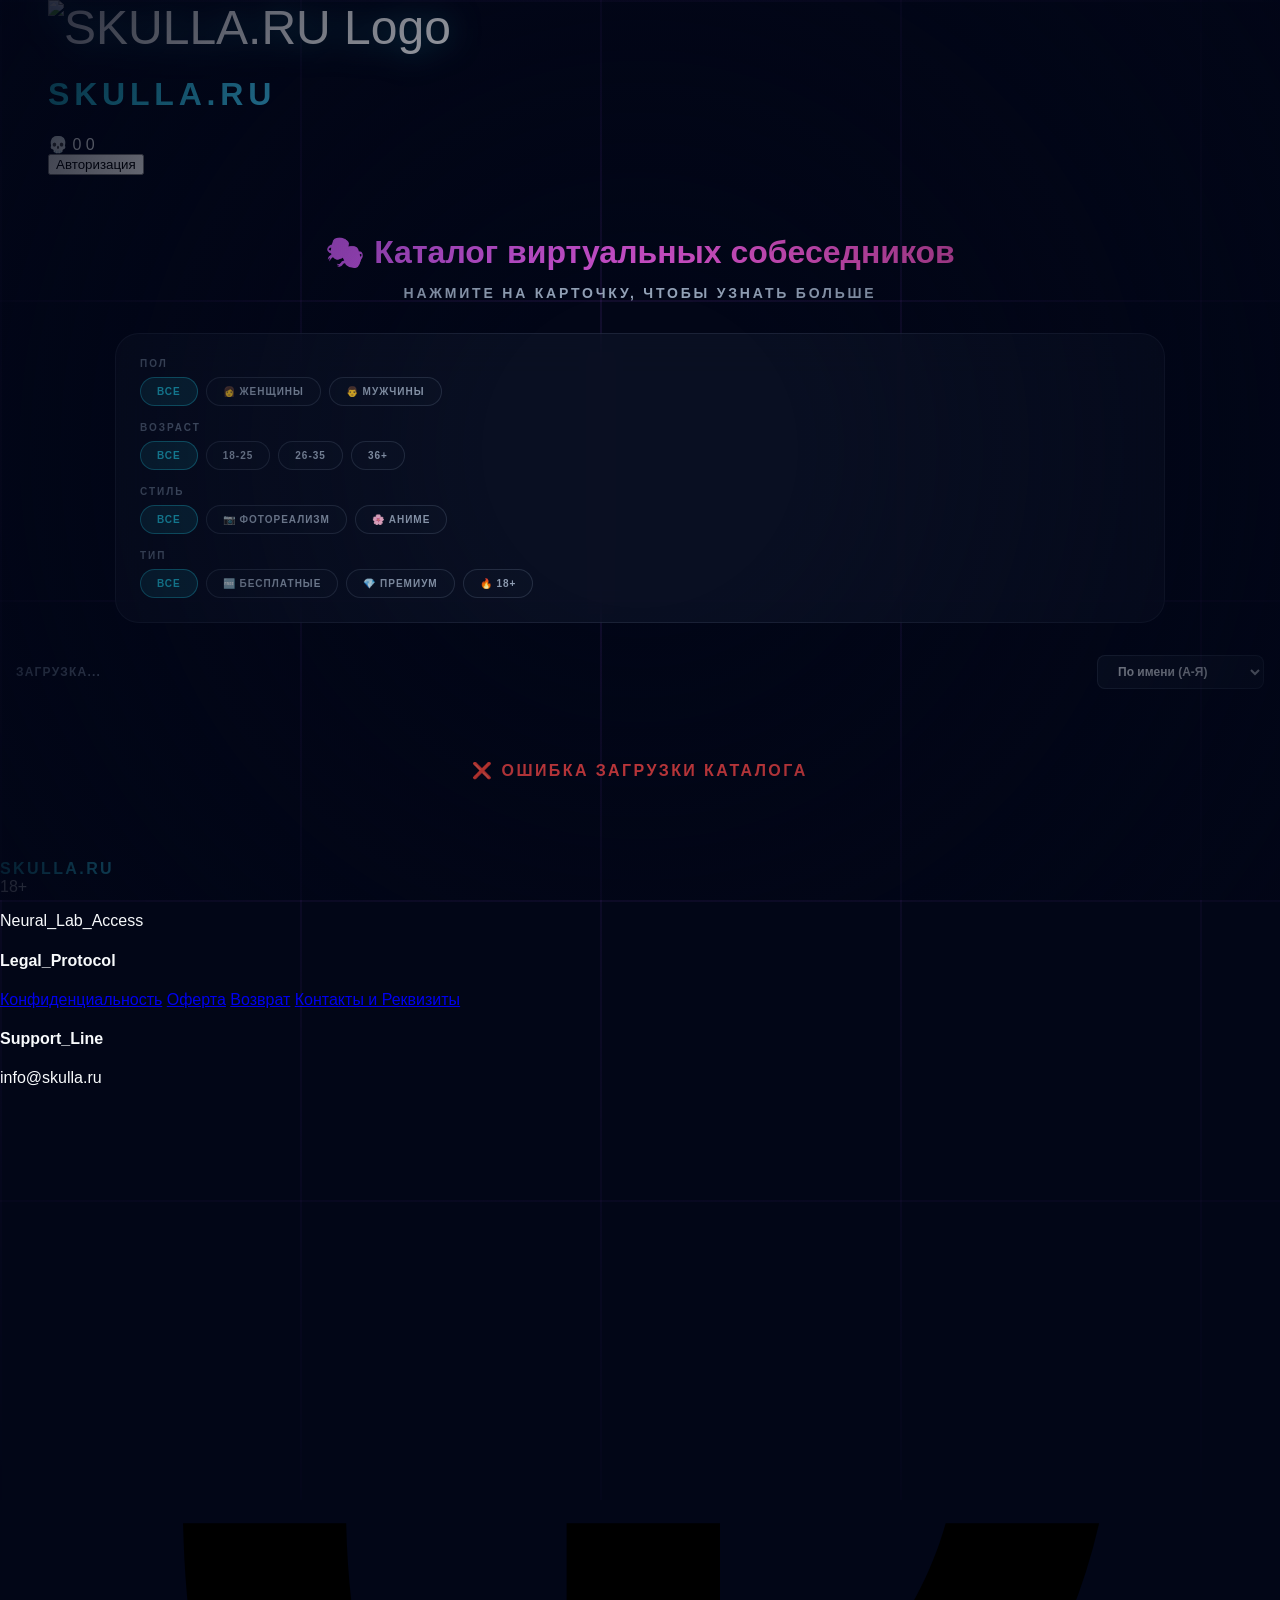
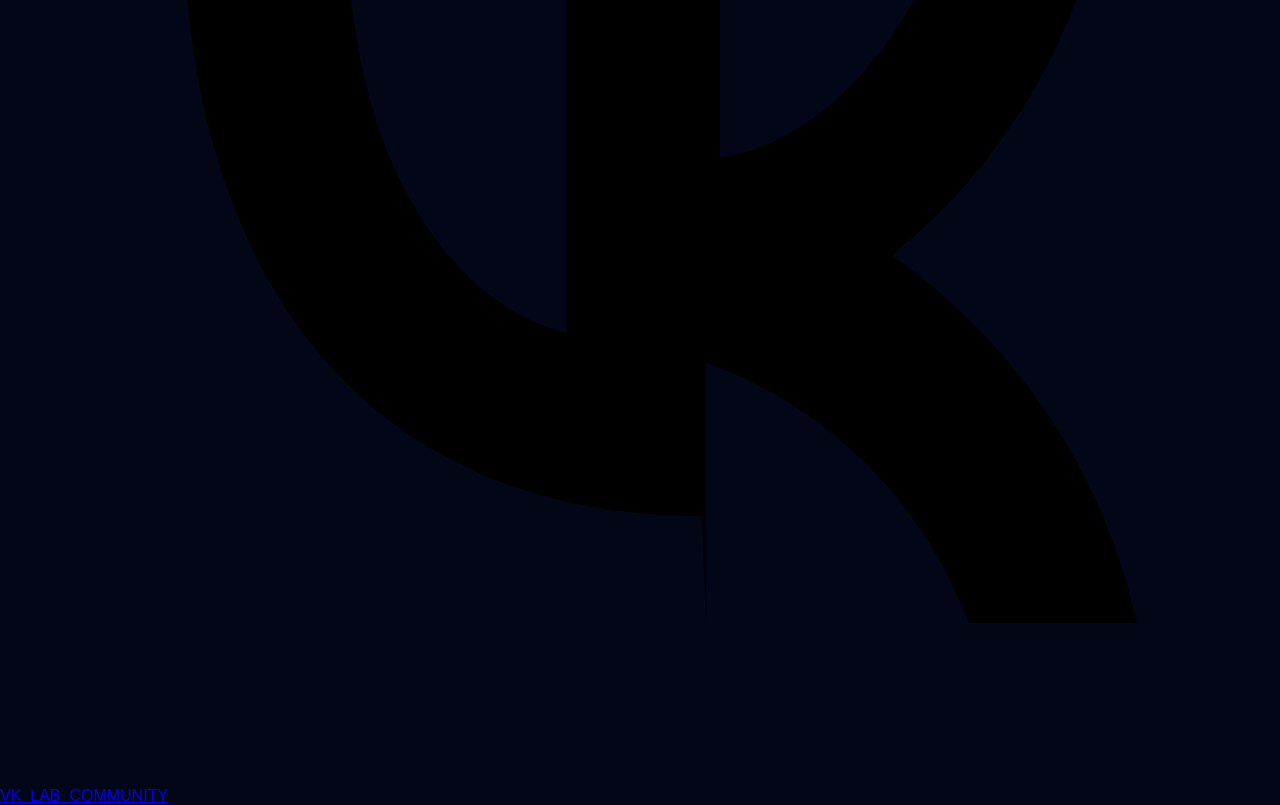
==== index.html @ 6522aa3d "Auto-update: 25.11.2026 22:09:03,23" ====
﻿<!DOCTYPE html>
<html lang="ru">
<head>
<script src="https://yastatic.net/s3/passport-sdk/autofill/v1/sdk-suggest-with-polyfills-latest.js"></script>
<script src="https://unpkg.com/@vkid/sdk@2.6.1/dist-sdk/umd/index.js"></script>

<!-- Yandex.Metrika counter -->
<script type="text/javascript">
    (function(m,e,t,r,i,k,a){
        m[i]=m[i]||function(){(m[i].a=m[i].a||[]).push(arguments)};
        m[i].l=1*new Date();
        for (var j = 0; j < document.scripts.length; j++) {if (document.scripts[j].src === r) { return; }}
        k=e.createElement(t),a=e.getElementsByTagName(t)[0],k.async=1,k.src=r,a.parentNode.insertBefore(k,a)
    })(window, document,'script','https://mc.webvisor.org/metrika/tag_ww.js?id=108990860', 'ym');

    ym(108990860, 'init', {ssr:true, webvisor:true, trackHash:true, clickmap:true, referrer: document.referrer, url: location.href, accurateTrackBounce:true, trackLinks:true});
</script>
<noscript><div><img src="https://mc.yandex.ru/watch/108990860" style="position:absolute; left:-9999px;" alt="" /></div></noscript>
<!-- /Yandex.Metrika counter -->

<!-- Стандартный фавикон -->
<link rel="icon" href="/static/favicon.ico" type="image/x-icon">
<link rel="icon" type="image/png" sizes="32x32" href="/static/favicons/favicon-32x32.png">
<link rel="icon" type="image/png" sizes="16x16" href="/static/favicons/favicon-16x16.png">

<!-- Для iPhone -->
<link rel="apple-touch-icon" href="/static/favicons/apple-touch-icon.png">

<!-- Для Android и Chrome -->
<link rel="manifest" href="/static/favicons/site.webmanifest">


    <meta charset="UTF-8">
    <meta name="viewport" content="width=device-width, initial-scale=1.0">
    <title>SKULLA.RU | AI Photo Studio</title>
    <script src="/static/tailwind.min.js"></script>
    <script src="/static/locales/i18n.js?v=1.1"></script>
    <link rel="stylesheet" href="/static/layout/header.css">
    <link rel="stylesheet" href="/static/auth/auth.css">
    <link rel="stylesheet" href="/static/economy/shop.css">
    <link rel="stylesheet" href="/static/layout/carousel.css"> 
    <link rel="stylesheet" href="/static/layout/filter.css">
    <link rel="stylesheet" href="/static/layout/footer.css">
    <style>
        @import url('https://fonts.googleapis.com');
        
        body { background-color: #020617; color: #f8fafc; overflow-x: hidden; font-family: 'Inter', sans-serif; margin: 0; min-height: 100vh; }

        /* Фоновая сетка */
        .grid-background {
            position: fixed; inset: -600px -300px; 
            background-image: linear-gradient(to right, rgba(168, 85, 247, 0.1) 2px, transparent 2px),
                              linear-gradient(to bottom, rgba(168, 85, 247, 0.1) 2px, transparent 2px);
            background-size: 300px 300px;
            mask-image: radial-gradient(circle at center, black 5%, transparent 90%);
            -webkit-mask-image: radial-gradient(circle at center, black 5%, transparent 90%);
            animation: grid-flow-down 20s linear infinite;
            pointer-events: none;
            z-index: 0; 
        }
        @keyframes grid-flow-down { from { transform: translateY(0); } to { transform: translateY(300px); } }

        .vignette { 
            position: fixed; 
            inset: 0; 
            background: radial-gradient(circle, transparent 20%, rgba(2, 6, 23, 0.9) 100%); 
            pointer-events: none; 
            z-index: 10; 
        }

        /* 1. УЛЬТИМАТИВНЫЙ НЕОНОВЫЙ ШИММЕР-ЛОГОТИП */
        .logo-neon { 
            font-weight: 900; 
            letter-spacing: 0.15em; 
            background: linear-gradient(90deg, #22d3ee, #c084fc, #22d3ee); 
            background-size: 200% auto; 
            -webkit-background-clip: text; 
            -webkit-text-fill-color: transparent; 
            animation: shimmer 4s linear infinite; 
        }

        @keyframes shimmer { 
            to { background-position: 200% center; } 
        }

        /* 2. КИНЕМАТОГРАФИЧЕСКАЯ ЛЕВИТАЦИЯ ЧЕРЕПА ЧЕРЕЗ АППАРАТНОЕ УСКОРЕНИЕ GPU */
        .skull-icon { 
            display: inline-flex;
            align-items: center;
            justify-content: center;
            position: relative;
            font-size: 3rem; 
            filter: drop-shadow(0 0 15px rgba(34, 211, 238, 0.5)); 
            animation: float 3s ease-in-out infinite; 
            will-change: transform, filter; /* 🚀 Включает GPU-ускорение в Windows-браузере для плавности! */
        }

        @keyframes float { 
            0%, 100% { 
                transform: translateY(0) rotate(-5deg); 
            } 
            50% { 
                transform: translateY(-8px) rotate(5deg); /* Слегка смягчили шаг взлета, чтобы не дергался */
            } 
        }

        /* 3. АДАПТИВНАЯ ОЧИСТКА ГРАНИЦ ДЛЯ ПОЛНОЭКРАННОГО СЛИТОГО ХЕДЕРА */
        header {
            width: 100%;
            max-width: 100%;
            overflow: visible; /* Позволяет drop-shadow свечению черепа красиво вылетать за рамки */
            margin: 0;
            padding-left: 1.5rem;
            padding-right: 1.5rem;
        }

        @media (min-width: 768px) {
            header {
                padding-left: 3rem;
                padding-right: 3rem;
            }
        }

        .fh-modal-content {
            max-width: 820px;
            width: 92%;
        }

.fh-modal-body {
  padding: 1.75rem;
  display: grid;
  grid-template-columns: 320px 1fr;
  gap: 1.5rem 1.75rem;
  align-items: start;
}

.fh-modal-body > div {
  min-width: 0;
  display: flex;
  flex-direction: column;
}

.fh-preview-photo-wrap {
  width: 100%;
  aspect-ratio: 3 / 4;
  max-height: 420px;
}

.fh-gallery {
  display: flex;
  gap: 0.5rem;
  width: 100%;
  overflow-x: auto;
  padding-bottom: 0.5rem;
}

.fh-gallery-thumb {
  flex: 0 0 72px;
  width: 72px;
  height: 72px;
}

.fh-audio {
  width: 100%;
  height: 44px;
  margin-bottom: 0;
}

.fh-modal-body > div.fh-preview-footer {
  grid-column: 1 / -1;
  display: flex;
  flex-direction: row;
  justify-content: center;
  align-items: center;
  width: 100%;
  padding-top: 0.5rem;
}


.fh-preview-chat-btn {
  width: 100%;
  max-width: 360px;
  height: 50px;
  padding: 0 1.5rem;
  display: flex;
  align-items: center;
  justify-content: center;
  gap: 0.5rem;
}

@media (max-width: 768px) {
  .fh-modal-body {
    grid-template-columns: 1fr;
  }
}

    </style>
</head>
<body>

    <div class="grid-background"></div>
    <div class="vignette"></div>


    <!-- 🎯 ДВУХЭТАЖНЫЙ B2B-ХЕДЕР ДЛЯ СЕЛЛЕРОВ (НИКАКИХ НАЕЗДОВ ТЕКСТА) -->
    <header class="w-full pt-6 pb-6 px-6 md:px-12 relative z-50">
        <div class="w-full flex flex-col gap-6">
            
            <!-- 🏢 ЭТАЖ 1: ЛОГОТИП И ЛИЧНЫЙ КАБИНЕТ РАЗЛЕТАЮТСЯ ПО КРАЯМ МОНИТОРА -->
            <div class="w-full flex flex-col md:flex-row items-center justify-between gap-4">
                
                <!-- ЛОГОТИП (Строго в крайнем левом верхнем углу) -->
                <div class="flex items-center justify-start gap-4 select-none flex-shrink-0 w-full md:w-auto">
                    <!--span class="skull-icon text-3xl sm:text-4xl flex-shrink-0 leading-none">💀</!--span>-->
                    <div class="skull-icon text-3xl sm:text-4xl flex-shrink-0 leading-none">
                        <img src="/static/logo.svg" alt="SKULLA.RU Logo" />
                    </div>
                    <h1 data-i18n="index.logo_text" class="logo-neon text-[24px] sm:text-3xl md:text-4xl uppercase tracking-tighter font-black leading-none truncate">
                        SKULLA.RU
                    </h1>
                </div>

                <!-- ЗОНА АВТOРИЗАЦИИ И ВАЛЮТ (Строго в крайнем правом верхнем углу) -->
                <div class="user-header-zone flex flex-wrap gap-2 md:gap-3 items-center justify-end max-w-full md:max-w-none ml-auto shrink-0">
                    
                    <!-- БАЛАНСЫ -->
                    <div id="token-balance-display" class="hidden flex items-center gap-2 px-4 py-2.5 bg-slate-950/80 backdrop-blur-xl border border-slate-800 rounded-2xl shadow-2xl shrink-0">
                        <span class="text-sm">💀</span>
                        <span id="user-skulls-count" class="text-xs font-black text-cyan-400 font-mono">0</span>
                        <span id="user-bones-count" class="hidden">0</span>
                    </div>
        
                    <!-- ПРОФИЛЬ -->
                    <button onclick="openAuthModal()" class="nav-profile-btn nav-glass px-4 py-2.5 md:px-6 md:py-3 flex items-center gap-3 active:scale-95 transition-all shrink-0">
                        <span id="header-user-label" data-i18n="index.t1" class="text-[10px] font-black uppercase tracking-[0.2em] text-cyan-400">Авторизация</span>
                        <div class="w-2 h-2 rounded-full bg-cyan-500 animate-pulse"></div>
                    </button>
                </div>
                
            </div>

            <!-- 📢 ЭТАЖ 2: ТЕКСТ КОНСТРУКТOРА ПЕРЕНЕСЕН НИЖЕ, ПО ЦЕНТРУ, БЕЗ НАКЛАДОК 
            <div class="w-full text-center pt-2 md:pt-4">
                <p data-i18n="index.t3" class="text-slate-300 text-xs sm:text-sm md:text-base font-black uppercase tracking-[0.3em] leading-relaxed max-w-3xl mx-auto">
                    ПРОФЕССИОНАЛЬНЫЙ КОНСТРУКТОР КАРТОЧЕК И ИНФОГРАФИКИ
                </p>
            </div>
            -->

        </div>
    </header>



    

<style>
    /* Каталог собеседников - изолированные стили */
    .fh-section { padding: 2rem 1rem; max-width: 1400px; margin: 0 auto; }
    
    .fh-title {
        text-align: center;
        font-size: 2rem;
        font-weight: 900;
        background: linear-gradient(90deg, #a855f7, #ec4899);
        -webkit-background-clip: text;
        -webkit-text-fill-color: transparent;
        background-clip: text;
        margin-bottom: 0.5rem;
    }
    
    .fh-subtitle {
        text-align: center;
        color: #94a3b8;
        font-size: 0.875rem;
        font-weight: 700;
        text-transform: uppercase;
        letter-spacing: 0.2em;
        margin-bottom: 2rem;
    }
    
    .fh-filters {
        background: rgba(15, 23, 42, 0.6);
        backdrop-filter: blur(20px);
        border: 1px solid rgba(100, 116, 139, 0.2);
        border-radius: 1.5rem;
        padding: 1.5rem;
        margin-bottom: 2rem;
        max-width: 1000px;
        margin-left: auto;
        margin-right: auto;
    }
    
    .fh-filter-group { margin-bottom: 1rem; }
    .fh-filter-group:last-child { margin-bottom: 0; }
    
    .fh-filter-label {
        display: block;
        font-size: 0.625rem;
        font-weight: 900;
        text-transform: uppercase;
        letter-spacing: 0.2em;
        color: #64748b;
        margin-bottom: 0.5rem;
    }
    
    .fh-filter-chips {
        display: flex;
        flex-wrap: wrap;
        gap: 0.5rem;
    }
    
    .fh-chip {
        padding: 0.5rem 1rem;
        border-radius: 999px;
        font-size: 0.625rem;
        font-weight: 900;
        letter-spacing: 0.1em;
        text-transform: uppercase;
        border: 1px solid rgba(100, 116, 139, 0.3);
        background: rgba(15, 23, 42, 0.5);
        color: #94a3b8;
        cursor: pointer;
        transition: all 0.3s;
        user-select: none;
    }
    
    .fh-chip:hover {
        border-color: rgba(34, 211, 238, 0.5);
        color: #22d3ee;
    }
    
    .fh-chip.fh-active {
        background: rgba(34, 211, 238, 0.15);
        border-color: rgba(34, 211, 238, 0.5);
        color: #22d3ee;
    }
    
    .fh-sort-bar {
        display: flex;
        justify-content: space-between;
        align-items: center;
        margin-bottom: 1.5rem;
        flex-wrap: wrap;
        gap: 1rem;
        max-width: 1400px;
        margin-left: auto;
        margin-right: auto;
    }
    
    .fh-sort-info {
        font-size: 0.75rem;
        color: #64748b;
        font-weight: 700;
        text-transform: uppercase;
        letter-spacing: 0.1em;
    }
    
    .fh-sort-select {
        background: rgba(15, 23, 42, 0.8);
        border: 1px solid rgba(100, 116, 139, 0.3);
        border-radius: 0.5rem;
        padding: 0.5rem 1rem;
        color: #e2e8f0;
        font-size: 0.75rem;
        font-weight: 700;
        cursor: pointer;
        outline: none;
    }
    
    .fh-sort-select:focus {
        border-color: rgba(34, 211, 238, 0.5);
    }
    
    .fh-grid {
        display: grid;
        grid-template-columns: repeat(auto-fill, minmax(280px, 1fr));
        gap: 1.5rem;
        max-width: 1400px;
        margin: 0 auto;
    }
    
    .fh-card {
  position: relative;
  background: linear-gradient(135deg, rgba(15, 23, 42, 0.9), rgba(30, 41, 59, 0.7));
  border: 1px solid rgba(100, 116, 139, 0.2);
  border-radius: 1.5rem;
  overflow: hidden;
  transition: all 0.4s cubic-bezier(0.4, 0, 0.2, 1);
  cursor: pointer;
  height: auto;
  display: flex;
  flex-direction: column;
}

.fh-card:hover {
  border-color: rgba(34, 211, 238, 0.5);
  transform: translateY(-8px) scale(1.02);
  box-shadow: 0 20px 60px rgba(34, 211, 238, 0.15), 0 0 40px rgba(168, 85, 247, 0.1);
}

.fh-card-photo-wrap {
  position: relative;
  aspect-ratio: 3 / 4;
  height: auto;
  max-height: 360px;
  overflow: hidden;
}

.fh-card-photo {
  width: 100%;
  height: 100%;
  object-fit: cover;
  object-position: center 20%;
}


    
    .fh-card:hover .fh-card-photo {
        filter: brightness(1) contrast(1.15);
    }
    
    .fh-card-photo-overlay {
        position: absolute;
        inset: 0;
        background: linear-gradient(to top, rgba(15, 23, 42, 1) 0%, transparent 60%);
        pointer-events: none;
    }
    
    .fh-badge {
        position: absolute;
        padding: 4px 10px;
        border-radius: 999px;
        font-size: 9px;
        font-weight: 900;
        letter-spacing: 0.1em;
        text-transform: uppercase;
        backdrop-filter: blur(10px);
        z-index: 2;
    }
    
    .fh-badge-style { top: 12px; left: 12px; }
    .fh-badge-type { top: 12px; right: 12px; }
    .fh-badge-nsfw { bottom: 12px; right: 12px; }
    
    .fh-badge-anime { background: rgba(236, 72, 153, 0.8); color: white; }
    .fh-badge-realistic { background: rgba(34, 211, 238, 0.8); color: white; }
    .fh-badge-premium { background: rgba(234, 179, 8, 0.8); color: white; }
    .fh-badge-free { background: rgba(34, 197, 94, 0.8); color: white; }
    .fh-badge-nsfw-style { background: rgba(239, 68, 68, 0.8); color: white; }
    
    .fh-online-status {
        position: absolute;
        bottom: 12px;
        left: 12px;
        display: flex;
        align-items: center;
        gap: 6px;
        z-index: 2;
    }
    
    .fh-online-dot {
        width: 8px;
        height: 8px;
        border-radius: 50%;
        background: #22c55e;
        box-shadow: 0 0 10px #22c55e;
        animation: fh-pulse 2s infinite;
    }
    
    .fh-offline-dot {
        width: 8px;
        height: 8px;
        border-radius: 50%;
        background: #64748b;
    }
    
    @keyframes fh-pulse {
        0%, 100% { opacity: 1; transform: scale(1); }
        50% { opacity: 0.5; transform: scale(1.3); }
    }
    
    .fh-online-text {
        font-size: 9px;
        color: #94a3b8;
        text-transform: uppercase;
        font-weight: 700;
        letter-spacing: 0.1em;
    }
    
    .fh-card-info {
        padding: 1.25rem;
        flex: 1;
        display: flex;
        flex-direction: column;
        gap: 0.75rem;
    }
    
    .fh-card-name-row {
        display: flex;
        align-items: center;
        justify-content: space-between;
    }
    
    .fh-card-name {
        font-size: 1.125rem;
        font-weight: 900;
        color: white;
        letter-spacing: -0.01em;
        margin: 0;
    }
    
    .fh-card-age {
        font-size: 0.625rem;
        color: #64748b;
        font-weight: 700;
    }
    
    .fh-card-desc {
        font-size: 0.625rem;
        color: #94a3b8;
        line-height: 1.5;
        display: -webkit-box;
        -webkit-line-clamp: 2;
        -webkit-box-orient: vertical;
        overflow: hidden;
        margin: 0;
    }
    
    .fh-traits {
        display: flex;
        flex-direction: column;
        gap: 0.375rem;
        margin-top: auto;
    }
    
    .fh-trait-row {
        display: flex;
        align-items: center;
        gap: 0.5rem;
    }
    
    .fh-trait-label {
        font-size: 0.5rem;
        color: #64748b;
        width: 4rem;
        flex-shrink: 0;
        white-space: nowrap;
        overflow: hidden;
        text-overflow: ellipsis;
    }
    
    .fh-trait-bar {
        flex: 1;
        height: 3px;
        border-radius: 2px;
        background: rgba(100, 116, 139, 0.2);
        overflow: hidden;
    }
    
    .fh-trait-fill {
        height: 100%;
        border-radius: 2px;
        transition: width 1s ease-out;
    }
    
    .fh-chat-btn {
        width: 100%;
        background: linear-gradient(90deg, #a855f7, #ec4899);
        color: white;
        border: none;
        padding: 0.5rem 1rem;
        border-radius: 0.5rem;
        font-size: 0.625rem;
        font-weight: 900;
        text-transform: uppercase;
        letter-spacing: 0.1em;
        cursor: pointer;
        transition: all 0.3s;
        margin-top: 0.5rem;
    }
    
    .fh-chat-btn:hover {
        background: linear-gradient(90deg, #9333ea, #db2777);
        transform: scale(1.02);
    }
    
    @keyframes fh-fadeInUp {
        from { opacity: 0; transform: translateY(30px); }
        to { opacity: 1; transform: translateY(0); }
    }
    
    .fh-card-animate {
        animation: fh-fadeInUp 0.6s ease-out forwards;
        opacity: 0;
    }
    
    /* Модальное окно */
    .fh-modal {
        display: none;
        position: fixed;
        z-index: 99999;
        left: 0;
        top: 0;
        width: 100%;
        height: 100%;
        background-color: rgba(0, 0, 0, 0.9);
        backdrop-filter: blur(10px);
        overflow-y: auto;
    }
    
    .fh-modal.fh-active {
        display: flex;
        align-items: center;
        justify-content: center;
        animation: fh-fadeIn 0.3s ease-out;
    }
    
    @keyframes fh-fadeIn {
        from { opacity: 0; }
        to { opacity: 1; }
    }
    
    .fh-modal-content {
        background: linear-gradient(135deg, #1e293b 0%, #0f172a 100%);
        border: 1px solid rgba(100, 116, 139, 0.3);
        border-radius: 1.5rem;
        max-width: 900px;
        width: 90%;
        max-height: 90vh;
        overflow-y: auto;
        position: relative;
        animation: fh-slideUp 0.3s ease-out;
    }
    
    @keyframes fh-slideUp {
        from { transform: translateY(50px); opacity: 0; }
        to { transform: translateY(0); opacity: 1; }
    }
    
    .fh-modal-close {
        position: absolute;
        top: 1rem;
        right: 1rem;
        background: rgba(15, 23, 42, 0.5);
        border: none;
        color: #94a3b8;
        font-size: 1.5rem;
        width: 2.5rem;
        height: 2.5rem;
        border-radius: 50%;
        cursor: pointer;
        display: flex;
        align-items: center;
        justify-content: center;
        z-index: 10;
        transition: all 0.3s;
    }
    
    .fh-modal-close:hover {
        color: white;
        background: rgba(15, 23, 42, 0.8);
    }
    
    .fh-modal-body {
        padding: 2rem;
        display: grid;
        grid-template-columns: 1fr 1fr;
        gap: 1.5rem;
    }
    
    @media (max-width: 768px) {
        .fh-modal-body {
            grid-template-columns: 1fr;
        }
    }
    
    .fh-preview-photo-wrap {
        position: relative;
        border-radius: 1rem;
        overflow: hidden;
        aspect-ratio: 3/4;
        max-height: 500px;
        background: #0f172a;
        margin-bottom: 1rem;
    }
    
    .fh-preview-photo {
        width: 100%;
        height: 100%;
        object-fit: cover;
        transition: opacity 0.3s ease;
    }
    
    .fh-gallery-title {
        font-size: 0.75rem;
        font-weight: 700;
        color: #64748b;
        text-transform: uppercase;
        letter-spacing: 0.15em;
        margin-bottom: 0.5rem;
    }
    
    .fh-gallery {
        display: flex;
        gap: 0.75rem;
        overflow-x: auto;
        scroll-snap-type: x mandatory;
        scroll-behavior: smooth;
        padding-bottom: 0.5rem;
        margin-bottom: 1.5rem;
    }
    
    .fh-gallery::-webkit-scrollbar { height: 6px; }
    .fh-gallery::-webkit-scrollbar-track {
        background: rgba(100, 116, 139, 0.1);
        border-radius: 3px;
    }
    .fh-gallery::-webkit-scrollbar-thumb {
        background: rgba(100, 116, 139, 0.4);
        border-radius: 3px;
    }
    
    .fh-gallery-thumb {
        flex: 0 0 auto;
        width: 100px;
        height: 100px;
        border-radius: 0.75rem;
        overflow: hidden;
        cursor: pointer;
        border: 2px solid transparent;
        transition: all 0.3s ease;
        scroll-snap-align: start;
    }
    
    .fh-gallery-thumb:hover {
        transform: scale(1.05);
        border-color: rgba(139, 92, 246, 0.5);
    }
    
    .fh-gallery-thumb.fh-active {
        border-color: #a855f7;
        box-shadow: 0 0 20px rgba(168, 85, 247, 0.5);
    }
    
    .fh-gallery-thumb img {
        width: 100%;
        height: 100%;
        object-fit: cover;
    }
    
    .fh-audio-title {
        font-size: 1rem;
        font-weight: 700;
        color: #e2e8f0;
        margin-bottom: 0.75rem;
    }
    
    .fh-audio {
        width: 100%;
        margin-bottom: 1.5rem;
    }
    
    .fh-preview-name {
        font-size: 1.875rem;
        font-weight: 900;
        color: white;
        margin: 0 0 0.5rem 0;
    }
    
    .fh-preview-meta {
        display: flex;
        align-items: center;
        gap: 0.75rem;
        color: #94a3b8;
        font-size: 0.875rem;
        margin-bottom: 1.5rem;
        flex-wrap: wrap;
    }
    
    .fh-preview-section-title {
        font-size: 1rem;
        font-weight: 700;
        color: #e2e8f0;
        margin: 0 0 0.5rem 0;
    }
    
    .fh-preview-desc {
        color: #94a3b8;
        line-height: 1.7;
        margin-bottom: 1.5rem;
    }
    
    .fh-preview-traits { margin-bottom: 1.5rem; }
    
    .fh-preview-trait { margin-bottom: 0.75rem; }
    
    .fh-preview-trait-header {
        display: flex;
        justify-content: space-between;
        font-size: 0.875rem;
        margin-bottom: 0.25rem;
    }
    
    .fh-preview-trait-name { color: #e2e8f0; }
    .fh-preview-trait-value { color: #94a3b8; }
    
    .fh-preview-trait-bar {
        height: 8px;
        background: rgba(100, 116, 139, 0.2);
        border-radius: 4px;
        overflow: hidden;
    }
    
    .fh-preview-trait-fill {
        height: 100%;
        background: linear-gradient(90deg, #667eea 0%, #764ba2 100%);
        border-radius: 4px;
        transition: width 0.5s ease;
    }
    
    .fh-preview-chat-btn {
        width: 100%;
        background: linear-gradient(90deg, #a855f7, #ec4899);
        color: white;
        border: none;
        padding: 0.875rem 1.5rem;
        border-radius: 0.75rem;
        font-size: 1rem;
        font-weight: 700;
        cursor: pointer;
        transition: all 0.3s;
    }
    
    .fh-preview-chat-btn:hover {
        background: linear-gradient(90deg, #9333ea, #db2777);
        transform: scale(1.02);
    }
    
    .fh-loading, .fh-empty, .fh-error {
        text-align: center;
        padding: 3rem 1rem;
        font-weight: 900;
        text-transform: uppercase;
        letter-spacing: 0.15em;
        grid-column: 1 / -1;
    }
    
    .fh-loading { color: #0e7490; }
    .fh-empty { color: #64748b; }
    .fh-error { color: #ef4444; }
    
    .fh-spinner {
        width: 3rem;
        height: 3rem;
        border: 3px solid transparent;
        border-top-color: #a855f7;
        border-radius: 50%;
        animation: fh-spin 1s linear infinite;
        margin: 0 auto 1rem;
    }
    
    @keyframes fh-spin {
        to { transform: rotate(360deg); }
    }
    
    @media (max-width: 640px) {
        .fh-title { font-size: 1.5rem; }
        .fh-grid { grid-template-columns: 1fr; }
        .fh-card { height: auto; min-height: 400px; }
    }
</style>

<!-- СЕКЦИЯ КАТАЛОГА -->
<section class="fh-section" id="fhCatalogRoot">
    
    <h2 class="fh-title">🎭 Каталог виртуальных собеседников</h2>
    <p class="fh-subtitle">Нажмите на карточку, чтобы узнать больше</p>

    <!-- Фильтры -->
    <div class="fh-filters">
        <div class="fh-filter-group">
            <label class="fh-filter-label">Пол</label>
            <div class="fh-filter-chips" data-filter="gender">
                <button class="fh-chip fh-active" data-value="all">Все</button>
                <button class="fh-chip" data-value="female">👩 Женщины</button>
                <button class="fh-chip" data-value="male">👨 Мужчины</button>
            </div>
        </div>

        <div class="fh-filter-group">
            <label class="fh-filter-label">Возраст</label>
            <div class="fh-filter-chips" data-filter="age">
                <button class="fh-chip fh-active" data-value="all">Все</button>
                <button class="fh-chip" data-value="18-25">18-25</button>
                <button class="fh-chip" data-value="26-35">26-35</button>
                <button class="fh-chip" data-value="36+">36+</button>
            </div>
        </div>

        <div class="fh-filter-group">
            <label class="fh-filter-label">Стиль</label>
            <div class="fh-filter-chips" data-filter="style">
                <button class="fh-chip fh-active" data-value="all">Все</button>
                <button class="fh-chip" data-value="realistic">📷 Фотореализм</button>
                <button class="fh-chip" data-value="anime">🌸 Аниме</button>
            </div>
        </div>

        <div class="fh-filter-group">
            <label class="fh-filter-label">Тип</label>
            <div class="fh-filter-chips" data-filter="type">
                <button class="fh-chip fh-active" data-value="all">Все</button>
                <button class="fh-chip" data-value="free">🆓 Бесплатные</button>
                <button class="fh-chip" data-value="premium">💎 Премиум</button>
                <button class="fh-chip" data-value="nsfw">🔥 18+</button>
            </div>
        </div>
    </div>

    <!-- Сортировка -->
    <div class="fh-sort-bar">
        <div class="fh-sort-info" id="fhSortInfo">Загрузка...</div>
        <select class="fh-sort-select" id="fhSortSelect">
            <option value="name-asc">По имени (А-Я)</option>
            <option value="name-desc">По имени (Я-А)</option>
            <option value="age-asc">По возрасту (↑)</option>
            <option value="age-desc">По возрасту (↓)</option>
            <option value="intelligence-desc">По интеллекту (↓)</option>
            <option value="empathy-desc">По эмпатии (↓)</option>
            <option value="confidence-desc">По уверенности (↓)</option>
            <option value="humor-desc">По юмору (↓)</option>
        </select>
    </div>

    <!-- Сетка персонажей -->
    <div class="fh-grid" id="fhGrid">
        <div class="fh-loading">
            <div class="fh-spinner"></div>
            Загрузка собеседников...
        </div>
    </div>

</section>

<!-- Модальное окно превью -->
<div class="fh-modal" id="fhPreviewModal">
    <div class="fh-modal-content">
        <button class="fh-modal-close" id="fhModalCloseBtn">✕</button>
        <div class="fh-modal-body" id="fhPreviewContent"></div>
    </div>
</div>

<script>
(function() {
    'use strict';

    let fhAllCompanions = [];
    let fhFilteredCompanions = [];
    let fhActiveFilters = { gender: 'all', age: 'all', style: 'all', type: 'all' };
    let fhCurrentSort = 'name-asc';

    // Инициализация
    function fhInit() {
        fhBindFilters();
        fhBindSort();
        fhBindModal();
        fhLoadCompanions();
        fhBindGalleryScroll();
    }

    function fhBindGalleryScroll() {
        const modalBody = document.getElementById('fhPreviewContent');
        if (!modalBody) return;
        modalBody.addEventListener('wheel', (e) => {
            const gallery = e.target.closest('.fh-gallery');
            if (gallery && e.deltaY !== 0) {
            e.preventDefault();
            gallery.scrollLeft += e.deltaY;
            }
        }, { passive: false });
    }

    // Загрузка персонажей
    async function fhLoadCompanions() {
        try {
            const resp = await fetch('/api/studio/fishhook/characters');
            const data = await resp.json();
            
            if (data.status === 'success') {
                fhAllCompanions = Object.entries(data.characters).map(([key, char]) => ({
                    key, ...char
                }));
                fhApplyFilters();
            } else {
                fhShowError('Ошибка загрузки каталога');
            }
        } catch (e) {
            console.error('Ошибка загрузки:', e);
            fhShowError('Ошибка загрузки каталога');
        }
    }

    // Применение фильтров
    function fhApplyFilters() {
        let filtered = [...fhAllCompanions];
        
        if (fhActiveFilters.gender !== 'all') {
            filtered = filtered.filter(c => c.gender === fhActiveFilters.gender);
        }
        
        if (fhActiveFilters.age !== 'all') {
            if (fhActiveFilters.age === '18-25') {
                filtered = filtered.filter(c => c.age >= 18 && c.age <= 25);
            } else if (fhActiveFilters.age === '26-35') {
                filtered = filtered.filter(c => c.age >= 26 && c.age <= 35);
            } else if (fhActiveFilters.age === '36+') {
                filtered = filtered.filter(c => c.age >= 36);
            }
        }
        
        if (fhActiveFilters.style !== 'all') {
            filtered = filtered.filter(c => c.style === fhActiveFilters.style);
        }
        
        if (fhActiveFilters.type === 'free') {
            filtered = filtered.filter(c => !c.subscription_required && !c.nsfw_allowed);
        } else if (fhActiveFilters.type === 'premium') {
            filtered = filtered.filter(c => c.subscription_required);
        } else if (fhActiveFilters.type === 'nsfw') {
            filtered = filtered.filter(c => c.nsfw_allowed);
        }
        
        fhFilteredCompanions = filtered;
        fhApplySort();
    }

    // Сортировка
    function fhApplySort() {
        const sorted = [...fhFilteredCompanions];
        
        switch (fhCurrentSort) {
            case 'name-asc': sorted.sort((a, b) => a.name.localeCompare(b.name, 'ru')); break;
            case 'name-desc': sorted.sort((a, b) => b.name.localeCompare(a.name, 'ru')); break;
            case 'age-asc': sorted.sort((a, b) => a.age - b.age); break;
            case 'age-desc': sorted.sort((a, b) => b.age - a.age); break;
            case 'intelligence-desc': sorted.sort((a, b) => (b.traits?.intelligence || 0) - (a.traits?.intelligence || 0)); break;
            case 'empathy-desc': sorted.sort((a, b) => (b.traits?.empathy || 0) - (a.traits?.empathy || 0)); break;
            case 'confidence-desc': sorted.sort((a, b) => (b.traits?.confidence || 0) - (a.traits?.confidence || 0)); break;
            case 'humor-desc': sorted.sort((a, b) => (b.traits?.humor || 0) - (a.traits?.humor || 0)); break;
        }
        
        fhRenderCompanions(sorted);
    }

    let userPremiumMap = {};
    (async () => {
        const u = JSON.parse(localStorage.getItem('skulla_user') || 'null');
        if (u?.isLoggedIn) { const r = await fetch(`/api/memory/${encodeURIComponent(u.id || u.email)}/premium_list`); if (r.ok) { userPremiumMap = (await r.json()).premium || {}; if (window._lastCompanions) fhRenderCompanions(window._lastCompanions); } }
    })();

    // Рендер карточек
    function fhRenderCompanions(companions) {
        const grid = document.getElementById('fhGrid');
        const info = document.getElementById('fhSortInfo');
        
        info.textContent = `Найдено: ${companions.length} из ${fhAllCompanions.length}`;
        
        if (companions.length === 0) {
            grid.innerHTML = '<div class="fh-empty">Собеседники не найдены</div>';
            return;
        }
        
        grid.innerHTML = companions.map((comp, index) => fhCreateCard(comp, index)).join('');
    }

    // Создание карточки
    function fhCreateCard(comp, index) {
        const isOnline = Math.random() > 0.3;
        const isPremium = comp.subscription_required || false;
        const isNsfw = comp.nsfw_allowed || false;
        const isAnime = comp.style === 'anime';
        
        let badgesHTML = '';
        if (isAnime) {
            badgesHTML += '<span class="fh-badge fh-badge-style fh-badge-anime">🌸 Аниме</span>';
        } else {
            badgesHTML += '<span class="fh-badge fh-badge-style fh-badge-realistic">📷 Фото</span>';
        }
        
        if (isNsfw) {
            badgesHTML += '<span class="fh-badge fh-badge-type fh-badge-nsfw-style">🔥 18+</span>';
        } else if (isPremium) {
            badgesHTML += '<span class="fh-badge fh-badge-type fh-badge-premium">💎 Premium</span>';
        } else {
            badgesHTML += '<span class="fh-badge fh-badge-type fh-badge-free">Free</span>';
        }
        
        const photoURL = comp.main_photo_url || `/characters/${comp.key}/main.jpg`;
        
        const traitColors = {
            intelligence: '#22d3ee',
            confidence: '#c084fc',
            openness: '#4ade80',
            empathy: '#f472b6',
            humor: '#fbbf24'
        };
        
        const traitLabels = {
            intelligence: '🧠 Ум',
            confidence: '💪 Уверенность',
            openness: '🌊 Открытость',
            empathy: '💗 Эмпатия',
            humor: '😄 Юмор'
        };
        
        const traitsHTML = comp.traits ? Object.entries(comp.traits).slice(0, 3).map(([key, value]) => `
            <div class="fh-trait-row">
                <span class="fh-trait-label">${traitLabels[key] || key}</span>
                <div class="fh-trait-bar">
                    <div class="fh-trait-fill" style="width: ${value}%; background: ${traitColors[key] || '#64748b'}"></div>
                </div>
            </div>
        `).join('') : '';
        
        const delay = Math.min(index + 1, 6) * 0.1;
        
        return `
            <div class="fh-card fh-card-animate" 
                 style="animation-delay: ${delay}s"
                 data-key="${comp.key}">
                
                ${badgesHTML}
                
                <div class="fh-card-photo-wrap">
                    <img src="${photoURL}" 
                         alt="${comp.name}" 
                         class="fh-card-photo"
                         onerror="this.style.display='none'">
                    <div class="fh-card-photo-overlay"></div>
                    
                    <div class="fh-online-status">
                        <div class="${isOnline ? 'fh-online-dot' : 'fh-offline-dot'}"></div>
                        <span class="fh-online-text">${isOnline ? 'Online' : 'Offline'}</span>
                    </div>
                </div>
                
                <div class="fh-card-info">
                    <div class="fh-card-name-row">
                        <h3 class="fh-card-name">${comp.emoji || '🎭'} ${comp.name}</h3>
                        <span class="fh-card-age">${comp.age} лет</span>
                    </div>
                    
                    <p class="fh-card-desc">${comp.description || comp.personality || ''}</p>
                    
                    <div class="fh-traits">
                        ${traitsHTML}
                    </div>
                    
                    <button class="fh-chat-btn" data-chat="${comp.key}">
                        💬 Начать чат
                    </button>
                </div>
            </div>
        `;
    }

    // Привязка фильтров
    function fhBindFilters() {
        document.querySelectorAll('#fhCatalogRoot .fh-filter-chips').forEach(group => {
            const filterType = group.dataset.filter;
            
            group.querySelectorAll('.fh-chip').forEach(chip => {
                chip.addEventListener('click', function() {
                    const value = this.dataset.value;
                    
                    group.querySelectorAll('.fh-chip').forEach(c => c.classList.remove('fh-active'));
                    this.classList.add('fh-active');
                    
                    fhActiveFilters[filterType] = value;
                    fhApplyFilters();
                });
            });
        });
    }

    // Привязка сортировки
    function fhBindSort() {
        document.getElementById('fhSortSelect').addEventListener('change', function() {
            fhCurrentSort = this.value;
            fhApplySort();
        });
    }

    // Привязка модального окна
    function fhBindModal() {
        const grid = document.getElementById('fhGrid');
        const modal = document.getElementById('fhPreviewModal');
        const closeBtn = document.getElementById('fhModalCloseBtn');
        
        // Клик по карточке
        grid.addEventListener('click', function(e) {
            // Клик по кнопке чата
            const chatBtn = e.target.closest('[data-chat]');
            if (chatBtn) {
                e.stopPropagation();
                window.location.href = '/chat?character=' + chatBtn.dataset.chat;
                return;
            }
            
            // Клик по карточке
            const card = e.target.closest('.fh-card');
            if (card) {
                fhOpenPreview(card.dataset.key);
            }
        });
        
        // Закрытие модального окна
        closeBtn.addEventListener('click', fhClosePreview);
        
        modal.addEventListener('click', function(e) {
            if (e.target === modal) fhClosePreview();
        });
        
        document.addEventListener('keydown', function(e) {
            if (e.key === 'Escape' && modal.classList.contains('fh-active')) {
                fhClosePreview();
            }
        });
    }

    // Открытие превью
    async function fhOpenPreview(characterKey) {
        const modal = document.getElementById('fhPreviewModal');
        const content = document.getElementById('fhPreviewContent');
        
        content.innerHTML = `
            <div class="fh-loading" style="grid-column: 1 / -1;">
                <div class="fh-spinner"></div>
                Загрузка превью...
            </div>
        `;
        
        modal.classList.add('fh-active');
        document.body.style.overflow = 'hidden';
        
        try {
            const response = await fetch(`/api/studio/fishhook/character/${characterKey}/preview`);
            const data = await response.json();
            
            if (data.status === 'success') {
                fhRenderPreview(data.preview);
            } else {
                throw new Error('Ошибка загрузки');
            }
        } catch (error) {
            console.error('Ошибка:', error);
            content.innerHTML = '<div class="fh-error" style="grid-column: 1 / -1;">❌ Ошибка загрузки</div>';
        }
    }

    // Рендер превью
    function fhRenderPreview(preview) {
        const content = document.getElementById('fhPreviewContent');
        const allPhotos = [preview.main_photo, ...(preview.gallery || [])];
        
        const traitLabels = {
            intelligence: '🧠 Интеллект',
            confidence: '💪 Уверенность',
            openness: '🌊 Открытость',
            empathy: '💗 Эмпатия',
            humor: '😄 Юмор'
        };
        
        const traitsHTML = Object.entries(preview.traits || {}).map(([key, value]) => `
            <div class="fh-preview-trait">
                <div class="fh-preview-trait-header">
                    <span class="fh-preview-trait-name">${traitLabels[key] || key}</span>
                    <span class="fh-preview-trait-value">${value}/100</span>
                </div>
                <div class="fh-preview-trait-bar">
                    <div class="fh-preview-trait-fill" style="width: ${value}%"></div>
                </div>
            </div>
        `).join('');
        
        const galleryThumbsHTML = allPhotos.map((url, index) => `
            <div class="fh-gallery-thumb ${index === 0 ? 'fh-active' : ''}" 
                 data-url="${url}">
                <img src="${url}" alt="Фото ${index + 1}">
            </div>
        `).join('');
        
        const voiceHTML = preview.voice ? `
            <div>
                <h4 class="fh-audio-title">🎤 Голосовое описание</h4>
                <audio controls class="fh-audio">
                    <source src="${preview.voice}" type="audio/wav">
                </audio>
            </div>
        ` : '';
        
        content.innerHTML = `
            <div>
            <div class="fh-preview-photo-wrap">
                <img id="fhMainPreviewPhoto" class="fh-preview-photo"
                    src="${preview.main_photo}" alt="${preview.name}">
            </div>

            ${allPhotos.length > 1 ? `
                <div>
                <h4 class="fh-gallery-title">🖼️ Галерея (${allPhotos.length} фото)</h4>
                <div class="fh-gallery" id="fhGallery">
                    ${galleryThumbsHTML}
                </div>
                </div>
            ` : ''}
            </div>

            <div>
            <h2 class="fh-preview-name">${preview.emoji || '🎭'} ${preview.name}</h2>
            <div class="fh-preview-meta">
                <span>${preview.age} лет</span>
                <span>•</span>
                <span>${preview.gender === 'female' ? '♀ Женщина' : '♂ Мужчина'}</span>
                <span>•</span>
                <span>${preview.style === 'anime' ? '🌸 Аниме' : '📷 Фотореализм'}</span>
            </div>

            <h4 class="fh-preview-section-title">📜 О персонаже</h4>
            <p class="fh-preview-desc">${preview.description || preview.personality || 'Описание отсутствует'}</p>

            <h4 class="fh-preview-section-title">📊 Характеристики</h4>
            <div class="fh-preview-traits">
                ${traitsHTML}
            </div>

            ${voiceHTML}
            </div>

            <div class="fh-preview-footer">
            <button class="fh-preview-chat-btn" data-preview-chat="${preview.key}">
                💬 Начать чат с ${preview.name}
            </button>
            </div>
        `;

        
        // Привязка галереи
        const gallery = document.getElementById('fhGallery');
        if (gallery) {
            gallery.addEventListener('click', function(e) {
                const thumb = e.target.closest('.fh-gallery-thumb');
                if (thumb) {
                    const url = thumb.dataset.url;
                    const mainPhoto = document.getElementById('fhMainPreviewPhoto');
                    
                    mainPhoto.style.opacity = '0';
                    setTimeout(() => {
                        mainPhoto.src = url;
                        mainPhoto.style.opacity = '1';
                    }, 150);
                    
                    gallery.querySelectorAll('.fh-gallery-thumb').forEach(t => t.classList.remove('fh-active'));
                    thumb.classList.add('fh-active');
                }
            });
        }
        
        // Привязка кнопки чата
        const chatBtn = content.querySelector('[data-preview-chat]');
        if (chatBtn) {
            chatBtn.addEventListener('click', function() {
                window.location.href = '/chat?character=' + this.dataset.previewChat;
            });
        }
    }

    // Закрытие превью
    function fhClosePreview() {
        const modal = document.getElementById('fhPreviewModal');
        modal.classList.remove('fh-active');
        document.body.style.overflow = '';
        
        const audio = modal.querySelector('audio');
        if (audio) audio.pause();
    }

    // Показать ошибку
    function fhShowError(message) {
        const grid = document.getElementById('fhGrid');
        grid.innerHTML = `<div class="fh-error">❌ ${message}</div>`;
    }

    // Запуск
    if (document.readyState === 'loading') {
        document.addEventListener('DOMContentLoaded', fhInit);
    } else {
        fhInit();
    }

})();
</script>

















    <!-- 🎯 ОТКРЫВАЕМ ЦЕНТРАЛЬНУЮ КОРОБКУ ДЛЯ ФИЛЬТРОВ И КАТАЛОГА СЕЛЛЕРОВ 
    <div class="max-w-6xl mx-auto px-6 py-4 relative z-20">

        <!-- ПАНЕЛЬ ФИЛЬТРОВ (Добавил z-50 и четкий фон) 
        <div id="filter-panel" class="hidden mb-20 space-y-8 relative z-50 max-w-4xl mx-auto bg-slate-900/60 p-10 rounded-[3rem] border border-cyan-500/10 backdrop-blur-2xl shadow-2xl">
            
            <!-- 🎯 КРИСТАЛЬНЫЙ СЕЛЛЕР-БЛОК ПОИСКА С ЛОКАЛИЗАЦИЕЙ ПО ТИПУ DATA-I18N 
            <div>
                <label data-i18n="index.search.card_type" class="text-[9px] text-slate-500 uppercase font-black tracking-[0.3em] mb-4 block">
                    Тип карточки
                </label>
                <div id="category-chips" class="flex flex-wrap gap-3"></div>
            </div>

            <div>
                <label data-i18n="index.search.design_styles" class="text-[9px] text-slate-500 uppercase font-black tracking-[0.3em] mb-4 block">
                    Дизайн-стили
                </label>
                <div id="tool-chips" class="flex flex-wrap gap-3"></div>
            </div>

            <!-- Нижняя панель с кнопками Сброса и Поиска 
            <div class="pt-6 flex flex-col sm:flex-row items-center justify-between border-t border-slate-800/50 gap-6">
                <!-- Счетчик фильтров -->
                <div id="active-filter-count" class="text-[10px] text-cyan-500 font-bold uppercase tracking-widest opacity-40">
                    <!-- Filters: 0 -->
                </div>

                <!-- Контейнер кнопок 
                <div class="flex flex-col sm:flex-row items-center gap-4 w-full sm:w-auto">
                    <button onclick="resetFilters()" 
                            data-i18n="index.t4" class="text-[10px] text-slate-600 hover:text-white uppercase font-black tracking-widest transition-colors outline-none py-2">
                        Reset
                    </button>
                    
                    <button onclick="applySmartFilter()" 
                            data-i18n="index.t5" class="bg-cyan-600 text-slate-950 w-full sm:w-auto px-6 sm:px-10 py-4 rounded-2xl 
                                font-black uppercase text-[11px] tracking-[0.2em] 
                                shadow-[0_0_15px_rgba(34,211,238,0.3)] 
                                hover:bg-cyan-400 hover:shadow-[0_0_25px_rgba(34,211,238,0.5)] 
                                transition-all active:scale-95 outline-none border-none">
                        Execute_Search
                    </button>
                </div>
            </div>

        </div>

        <!-- 🎯 КОНТЕЙНЕР ДЛЯ КАРУСЕЛЕЙ (Теперь лежит строго внутри max-w-6xl и отцентрирован!) 
        <div id="catalog-container" class="space-y-4">
            <div class="text-center py-20 animate-pulse text-cyan-900 font-black uppercase tracking-widest">System_Sync...</div>
        </div>

    </div> <!-- 🎯 ЗДЕСЬ СТРОГО В САМОМ КОНЦЕ ЗАКРЫВАЕМ ОБЩИЙ ДИВ КОРОБКИ max-w-6xl -->



    <!-- ОФИЦИАЛЬНЫЙ ФУТЕР SKULLA -->
    <footer class="relative z-30 mt-32 border-t border-slate-900/80 bg-slate-950/40 backdrop-blur-md pt-16 pb-12">
        <div class="max-w-6xl mx-auto px-8">
            <div class="grid grid-cols-1 md:grid-cols-3 gap-12 mb-16">
                
                <!-- Колонна 1: Бренд и Четкий Стелс-18+ -->
                <div class="space-y-4">
                    <div class="logo-neon text-2xl font-black tracking-tighter uppercase text-cyan-400">SKULLA.RU</div>
                    
                    <!-- Сделали opacity-60 и посветлее текст/рамку -->
                    <div class="flex items-center gap-3 opacity-60 hover:opacity-100 transition-opacity duration-500 cursor-default">
                        <span data-i18n="index.t6" class="border border-slate-500 px-1.5 py-0.5 text-[9px] text-slate-300 rounded font-black tracking-tighter">18+</span>
                        <p data-i18n="index.t7" class="text-[8px] text-slate-400 uppercase font-black tracking-widest">Neural_Lab_Access</p>
                    </div>
                </div>


                <!-- Колонна 2: Документы -->
                <div class="space-y-5">
                    <h4 data-i18n="index.t14" class="text-[10px] text-cyan-500 uppercase font-black tracking-widest border-b border-cyan-500/20 pb-2">Legal_Protocol</h4>
                    <nav class="flex flex-col gap-4">
                        <a href="javascript:void(0)" onclick="openLegal('privacy')" data-i18n="index.t8" class="text-[10px] text-slate-400 hover:text-white transition-all uppercase font-black tracking-widest">Конфиденциальность</a>
                        <a href="javascript:void(0)" onclick="openLegal('terms')" data-i18n="index.t9" class="text-[10px] text-slate-400 hover:text-white transition-all uppercase font-black tracking-widest">Оферта</a>
                        <a href="javascript:void(0)" onclick="openLegal('refund')" data-i18n="index.t10" class="text-[10px] text-slate-400 hover:text-white transition-all uppercase font-black tracking-widest">Возврат</a>
                        <a href="javascript:void(0)" onclick="openLegal('contacts')" data-i18n="index.t11" class="text-[10px] text-cyan-400 hover:text-white transition-all uppercase font-black tracking-widest">Контакты и Реквизиты</a>
                    </nav>
                </div>

                <!-- Колонна 3: Поддержка + VK -->
                <div class="space-y-5">
                    <h4 data-i18n="index.t15" class="text-[10px] text-cyan-500 uppercase font-black tracking-widest border-b border-cyan-500/20 pb-2">Support_Line</h4>
                    <div class="space-y-4">
                        <div class="text-[11px] text-slate-400 font-black">
                            <p data-i18n="index.t12" class="text-slate-200">info@skulla.ru</p>
                        </div>
                        <!-- Ссылка на твою новую группу -->
                        <a href="https://vk.com/skulla_lab" target="_blank" class="flex items-center gap-2 text-[10px] text-blue-500/50 hover:text-blue-400 transition-all font-black uppercase tracking-widest">
                            <svg class="w-3 h-3 fill-current" viewBox="0 0 24 24"><path d="M13.162 18.994c-6.098 0-9.583-4.178-9.729-11.112h3.058c.11 5.088 2.356 7.243 4.133 7.688V7.882h2.876v4.39c1.76-.188 3.606-2.176 4.232-4.39h2.876a11.17 11.17 0 0 1-3.89 6.223 11.397 11.397 0 0 1 4.595 6.889h-3.153a8.214 8.214 0 0 0-4.922-4.88v4.88z"/></svg>
                            <span data-i18n="index.t13">  VK_LAB_COMMUNITY</span>
                        </a>
                    </div>
                </div>
            </div>
        </div>
    </footer>
        


    <!-- Модалка Терминала -->
    <div id="auth-modal" class="fixed inset-0 z-[100] hidden flex items-center justify-center p-4">
        <div class="absolute inset-0 bg-slate-950/80 backdrop-blur-md" onclick="closeAuthModal()"></div>  
        <div id="auth-content" class="relative w-full max-w-md price-card p-8 modal-fade-in bg-slate-900/90 border-cyan-500/20"></div>
    </div>

    <script src="/static/layout/header.js?v=1.1"></script>
    <script src="/static/auth/auth.js?v=3.1"></script>
    <script src="/static/economy/shop.js?v=1.1"></script>
    <script src="/static/layout/carousel.js?v=1.1"></script>
    <script src="/static/layout/filter.js?v=1.1"></script>
    <script src="/static/layout/footer.js?v=1.1"></script>
    <script>
    </script>

</body>
</html>
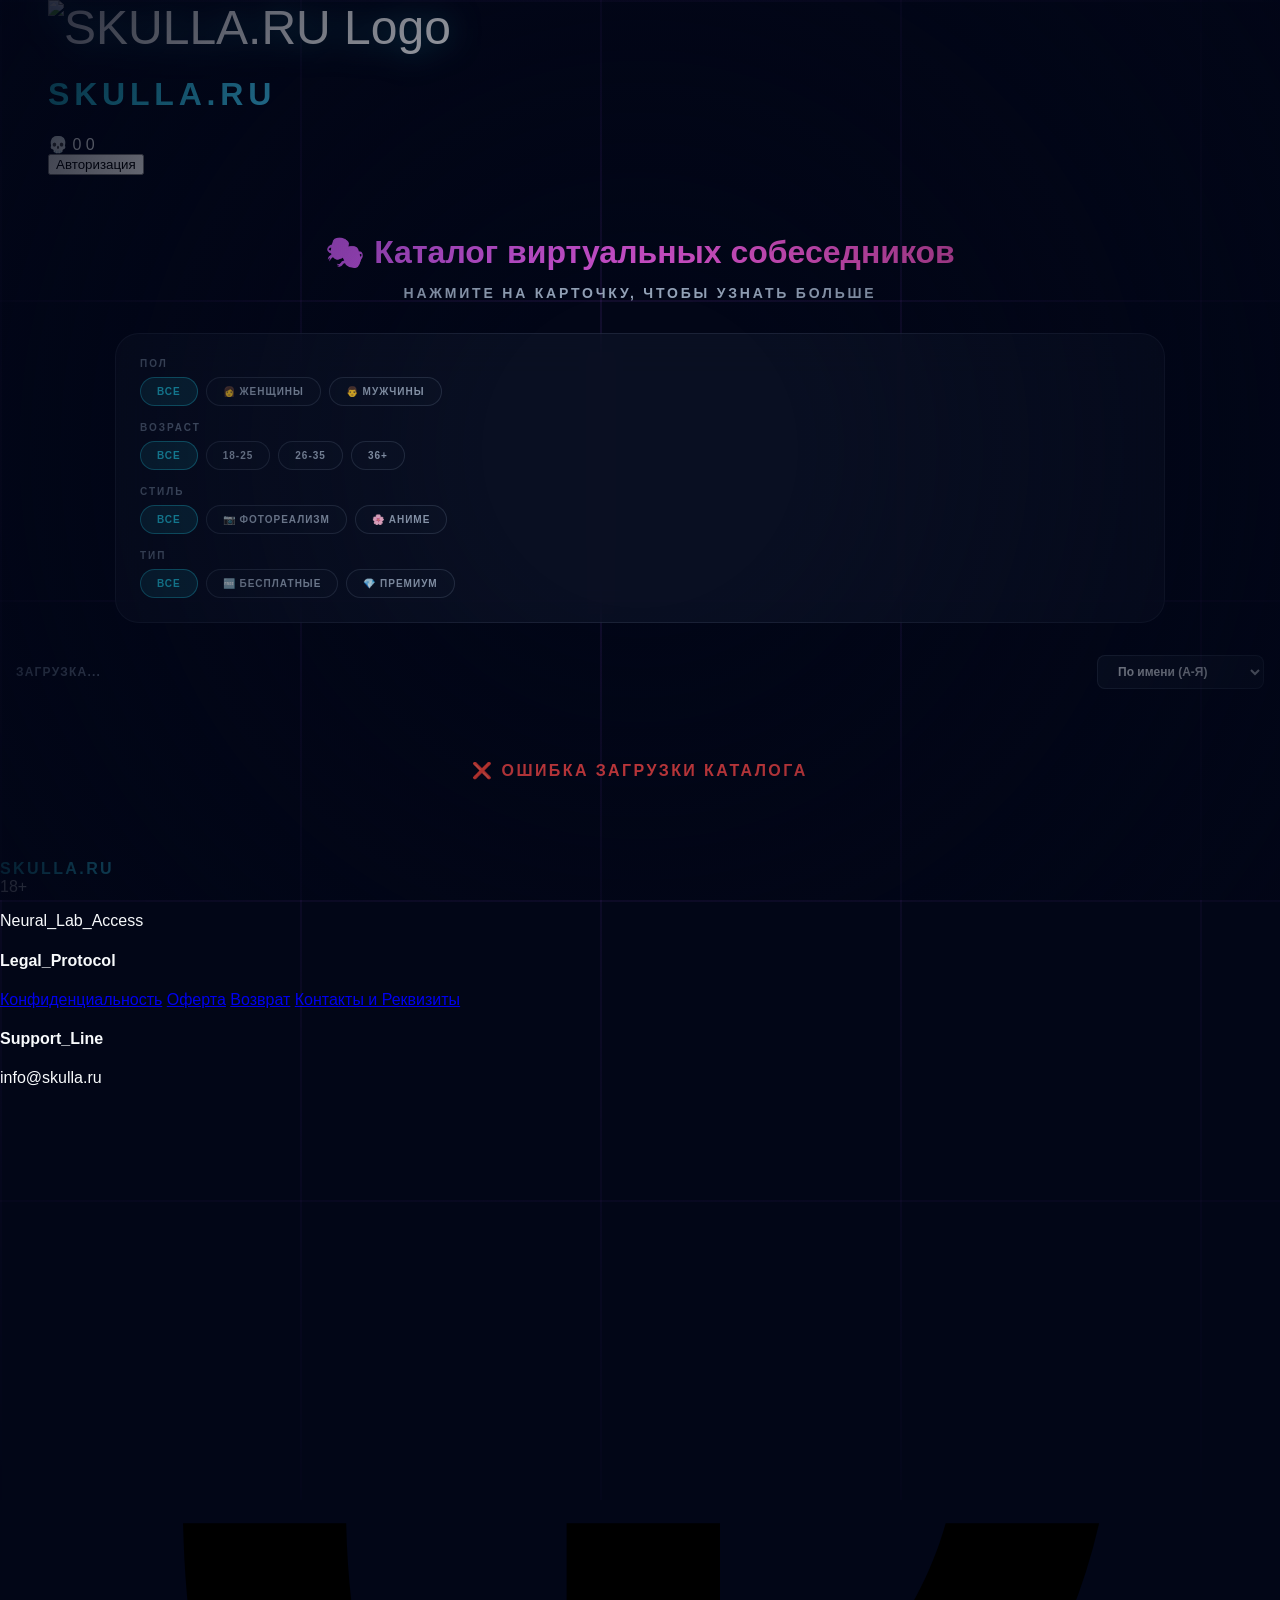
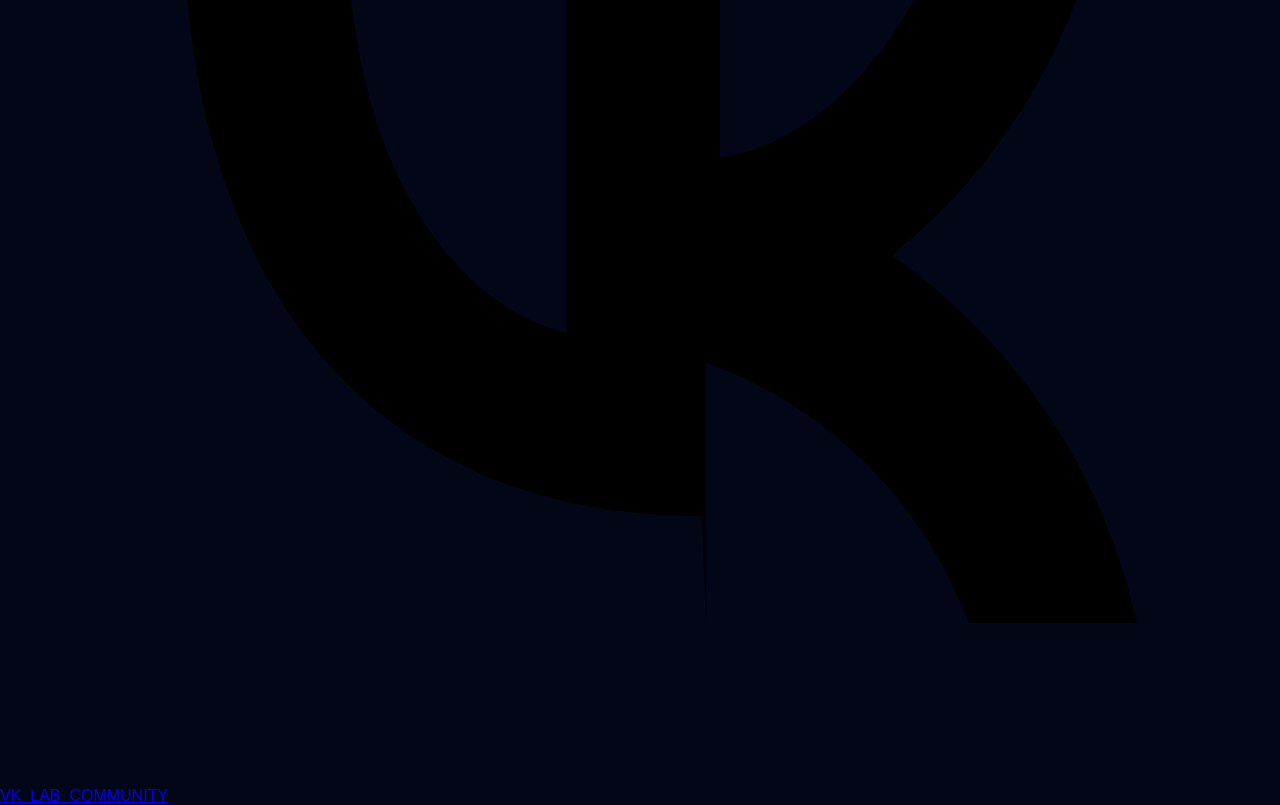
==== commit c39c67cd: "Auto-update: 25.11.2026 22:22:18,26" ====
--- a/index.html
+++ b/index.html
@@ -913,7 +913,6 @@
                 <button class="fh-chip fh-active" data-value="all">Все</button>
                 <button class="fh-chip" data-value="free">🆓 Бесплатные</button>
                 <button class="fh-chip" data-value="premium">💎 Премиум</button>
-                <button class="fh-chip" data-value="nsfw">🔥 18+</button>
             </div>
         </div>
     </div>
@@ -1061,6 +1060,7 @@
 
     // Рендер карточек
     function fhRenderCompanions(companions) {
+        window._lastCompanions = companions;
         const grid = document.getElementById('fhGrid');
         const info = document.getElementById('fhSortInfo');
         
@@ -1077,7 +1077,7 @@
     // Создание карточки
     function fhCreateCard(comp, index) {
         const isOnline = Math.random() > 0.3;
-        const isPremium = comp.subscription_required || false;
+        const isPremium = Boolean(userPremiumMap[comp.key]);
         const isNsfw = comp.nsfw_allowed || false;
         const isAnime = comp.style === 'anime';
         
@@ -1088,14 +1088,10 @@
             badgesHTML += '<span class="fh-badge fh-badge-style fh-badge-realistic">📷 Фото</span>';
         }
         
-        if (isNsfw) {
-            badgesHTML += '<span class="fh-badge fh-badge-type fh-badge-nsfw-style">🔥 18+</span>';
-        } else if (isPremium) {
-            badgesHTML += '<span class="fh-badge fh-badge-type fh-badge-premium">💎 Premium</span>';
-        } else {
-            badgesHTML += '<span class="fh-badge fh-badge-type fh-badge-free">Free</span>';
-        }
-        
+        if (isPremium) {
+            badgesHTML += `<span class="fh-badge fh-badge-type fh-badge-premium">👑 PREMIUM</span>`;
+        }
+
         const photoURL = comp.main_photo_url || `/characters/${comp.key}/main.jpg`;
         
         const traitColors = {
